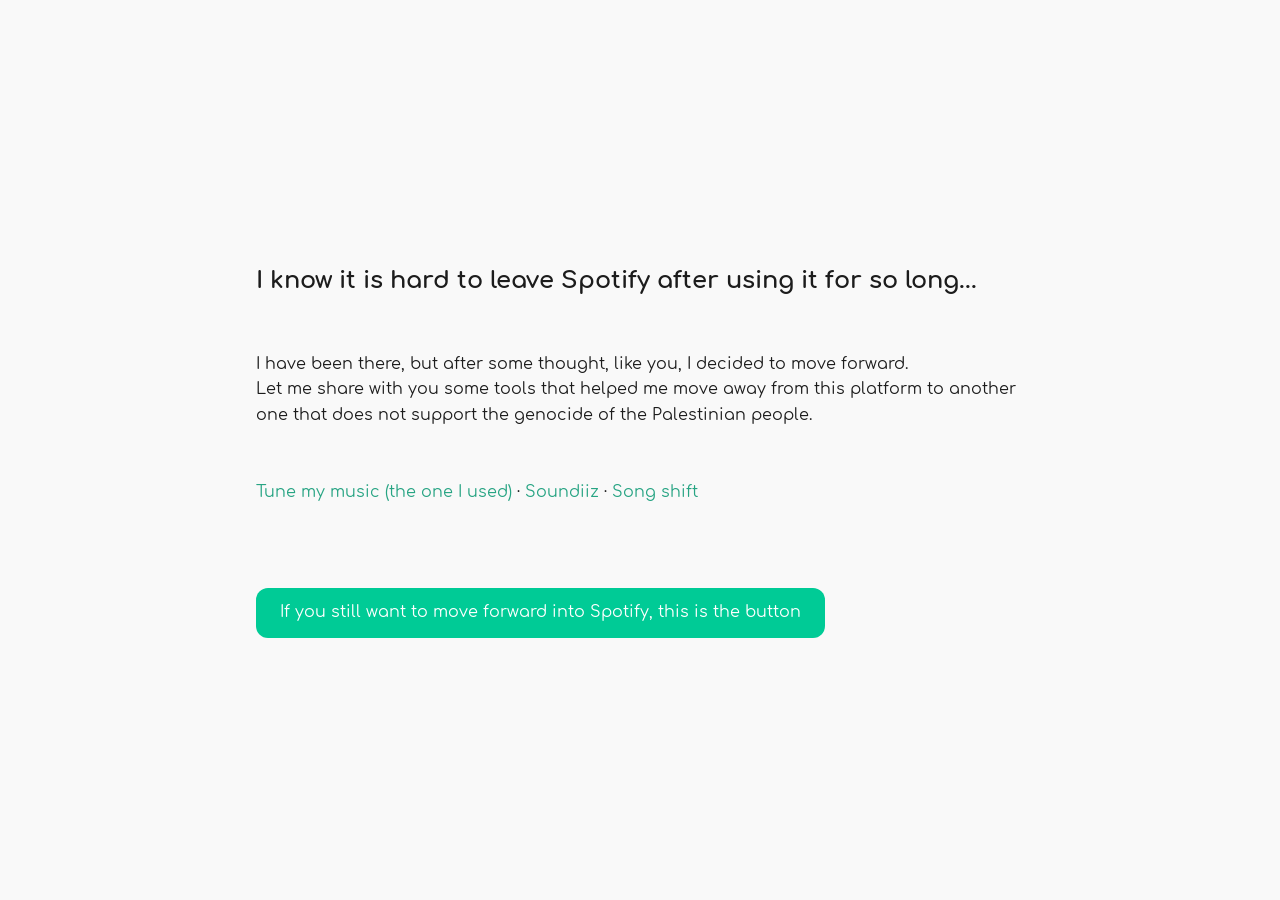
==== redirect-spotify.html @ 7b90a6bf "Update redirect-spotify.html" ====
<!DOCTYPE html>
<html lang="en">
<head>
  <meta charset="UTF-8">
  <title>We have to talk before moving to Spotify...</title>
  <link rel="stylesheet" href="assets/style.css">

  <!-- Page-specific overrides -->
  <style>
    body {
      display: flex;
      flex-direction: column;
      justify-content: center;
      align-items: center;
      height: 100vh;
      background: var(--bg);
      color: var(--text);
      font-family: 'Comfortaa', 'Inter', sans-serif;
      text-align: center;
    }
    .btn {
      display: inline-block;
      background: #00cb96;   /* force bright background */
      color: #fff;           /* force white text */
      text-decoration: none;
      padding: 0.75rem 1.5rem;
      border-radius: var(--radius);
      transition: background 0.3s ease;
      margin-top: 2rem;
    }
    .btn:hover {
      background: #008f6b;   /* darker green on hover */
      color: #fff;           /* keep text white */
    }
    /* Default link color */
    a {
      color: #27a483; /* more grey */
      text-decoration: none;
    }

    /* Hover state */
    a:hover {
      color: #00cb96; /* bright blue-green */
      text-decoration: underline; /* optional */
    }

    /* Visited (clicked) state */
    a:visited {
      color: #00553f; /* darker */
    }
        .content {
      width: 60%;          /* 3/5 of the screen */
      margin: 0 auto;      /* center horizontally */
      text-align: left;    /* keep text aligned nicely */
    }

    /* For smaller screens (phones/tablets) */
    @media (max-width: 768px) {
      .content {
        width: 80%;        /* 4/5 of the screen */
      }
    }
  </style>
</head>
<body>
  <div class="content">
    <h2>I know it is hard to leave Spotify after using it for so long...</h2>
    <br><br>
    <p>I have been there, but after some thought, like you, I decided to move forward.<p></p>Let me share with you some tools that helped me move away from this platform to another one that does not support the genocide of the Palestinian people.</p>
    <br><br>
    <p>
      <a href="https://www.tunemymusic.com/" target="_blank">Tune my music (the one I used)</a> ·
      <a href="https://soundiiz.com/es/" target="_blank">Soundiiz</a> ·
      <a href="https://www.songshift.com/" target="_blank">Song shift</a>
    </p>
    <br><br>
    <a href="https://open.spotify.com/artist/6ds8tmDh0ZEDJCX88GAYvw" target="_blank" class="btn">
      If you still want to move forward into Spotify, this is the button
    </a>
  </div>
</body>
</html>
---- assets/style.css ----
@font-face {
  font-family: 'Comfortaa';
  src: url('fonts/Comfortaa-Light.ttf') format('truetype');
  font-weight: 300;
  font-style: normal;
  font-display: swap;
}

@font-face {
  font-family: 'Comfortaa';
  src: url('fonts/Comfortaa-Regular.ttf') format('truetype');
  font-weight: 400;
  font-style: normal;
  font-display: swap;
}

@font-face {
  font-family: 'Comfortaa';
  src: url('fonts/Comfortaa-Bold.ttf') format('truetype');
  font-weight: 700;
  font-style: normal;
  font-display: swap;
}

.icon {
  width: 30px;
  height: auto;
  margin: 0 8px;
  vertical-align: middle;
  display: inline-block;
  border-radius: 5px;
  transition: background-color 0.3s ease;
  padding: 5px; /* adds space around the icon so the background is visible */
}

.icon:hover {
  background-color: #00cb96; /* bright blue */
}

a {
  text-decoration: none;
  color: var(--accent); /* dark gray */
}

a:visited {
  color: var(--accent); /* override purple */
}

a:hover {
  color: #00cb96; /* bright blue-green */
  transition: color 0.3s ease;
}


.stream-icon {
  width: 60px;
  height: auto;
  margin: 0 8px;
  vertical-align: middle;
  display: inline-block;
  border-radius: 5px;
  transition: background-color 0.3s ease;
  padding: 5px; /* adds space around the icon so the background is visible */
}

.stream-icon:hover {
  background-color: #00cb96; /* bright blue */
}

.music-widget {
  text-align: center;
  padding: 4rem 0;
}

.music-widget iframe {
  width: 40vw;        /* 2/5 of the viewport width */
  max-width: 500px;   /* prevent it from getting too wide */
  border-radius: 12px;
}

.music-widget h4 {
  padding: 0 0 0.5rem
}

@media (max-width: 768px) {
  .music-widget iframe {
    width: 90vw;
    max-width: none;
  }
}



.banner {
  width: 100vw; /* full screen width */
  height: auto;
  display: block;
}

/* código original de chatgpt*/

:root {
  --bg: #f9f9f9;
  --text: #1c1c1c;
  --accent: #111;
  --muted: #6c6c6c;
  --radius: 12px;
}

* {
  box-sizing: border-box;
  margin: 0;
  padding: 0;
}

body {
  margin: 0; /* margen superior 0, añadido al codigo original de ChatGPT */
  font-family: 'Comfortaa', 'Inter', sans-serif;
  background: var(--bg);
  color: var(--text);
  line-height: 1.6;
  scroll-behavior: smooth;
}

.container {
  max-width: 1100px;
  margin: 0 auto;
  padding: 0 1rem;
}

.container.narrow {
  max-width: 700px;
}

header {
  background: var(--bg);
  padding: 0;
  border-bottom: none;
}

header .container {
  display: flex;
  justify-content: space-between;
  align-items: center;
}

.logo {
  font-weight: 600;
  letter-spacing: -0.5px;
  text-transform: lowercase;
}

nav a {
  margin-left: 1.5rem;
  text-decoration: none;
  color: var(--text);
  font-weight: 400;
  transition: color 0.2s ease;
}

nav a:hover {
  color: var(--muted);
}

.hero {
  padding: 4rem 0 2rem;
  text-align: center;
}

.hero h2 {
  font-size: 2.2rem;
  font-weight: 600;
  margin-bottom: 1rem;
}

.hero p {
  max-width: 600px;
  margin: 0.5rem auto 2rem;
  color: var(--muted);
}

.btn {
  display: inline-block;
  background: var(--accent);
  color: #fff;
  text-decoration: none;
  padding: 0.75rem 1.5rem;
  border-radius: var(--radius);
  transition: background 0.3s ease;
}

.btn:hover {
  background: #333;
}

.music-platforms {
  padding: 2rem 0;
  /* background: #fff; */
}

.music-platforms h3 {
  text-transform: uppercase;
  letter-spacing: 1px;
  margin-bottom: 1rem;
  font-size: 0.9rem;
  color: var(--muted);
}

.playlists {
  padding: 6rem 0;
}

.playlists h3 {
  text-transform: uppercase;
  letter-spacing: 1px;
  font-size: 0.9rem;
  color: var(--muted);
  margin-bottom: 2rem;
  text-align: center;
}

.grid {
  display: grid;
  grid-template-columns: repeat(auto-fit, minmax(260px, 1fr));
  gap: 2rem;
}

.card {
  background: #fff;
  border-radius: var(--radius);
  overflow: hidden;
  text-decoration: none;
  color: var(--text);
  transition: transform 0.2s ease, box-shadow 0.2s ease;
}

.card:hover {
  transform: translateY(-4px);
  box-shadow: 0 6px 20px rgba(0,0,0,0.08);
}

.thumb {
  width: 100%;
  padding-top: 60%;
  background-size: cover;
  background-position: center;
}

.text {
  padding: 1.25rem;
}

.text h4 {
  margin-bottom: 0.5rem;
  font-size: 1.1rem;
  font-weight: 600;
}

.text p {
  font-size: 0.9rem;
  color: var(--muted);
}

footer {
  background: var(--accent);
  color: #fff;
  text-align: center;
  padding: 3rem 1rem;
}

footer a {
  color: #fff;
  margin: 0 0.75rem;
  text-decoration: none;
  font-weight: 400;
}

footer a:hover {
  text-decoration: underline;
}

footer .small {
  color: #aaa;
  font-size: 0.65rem;
  margin-top: 0.75rem;
}
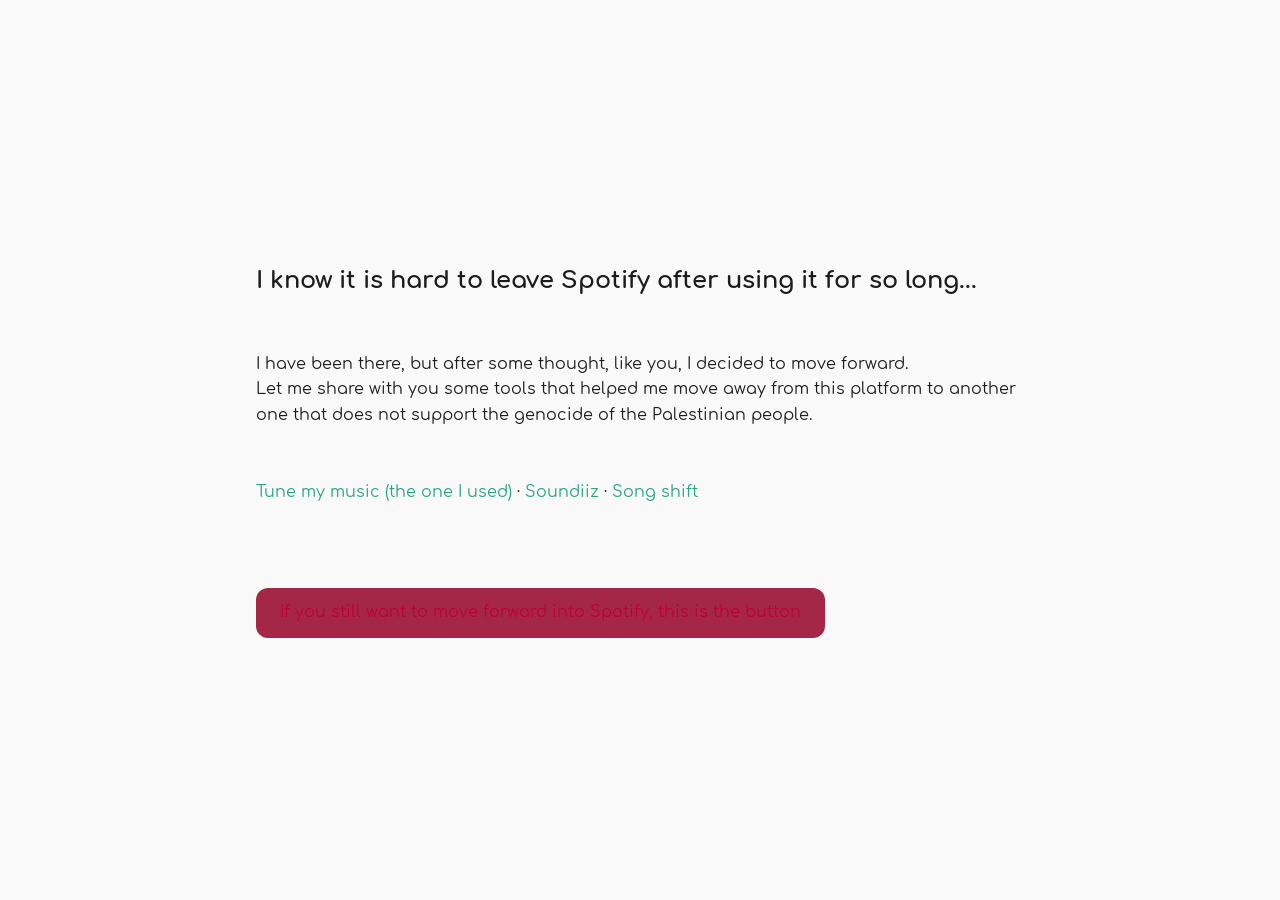
==== commit faa120a0: "Update redirect-spotify.html" ====
--- a/redirect-spotify.html
+++ b/redirect-spotify.html
@@ -20,8 +20,8 @@
     }
     .btn {
       display: inline-block;
-      background: #00cb96;   /* force bright background */
-      color: #fff;           /* force white text */
+      background: #a42748;   /* force red background */
+      color: #be0032;           /* force red text */
       text-decoration: none;
       padding: 0.75rem 1.5rem;
       border-radius: var(--radius);
@@ -29,8 +29,8 @@
       margin-top: 2rem;
     }
     .btn:hover {
-      background: #008f6b;   /* darker green on hover */
-      color: #fff;           /* keep text white */
+      background: #741c33;   /* darker red on hover */
+      color: #a4002b;           /* red text */
     }
     /* Default link color */
     a {
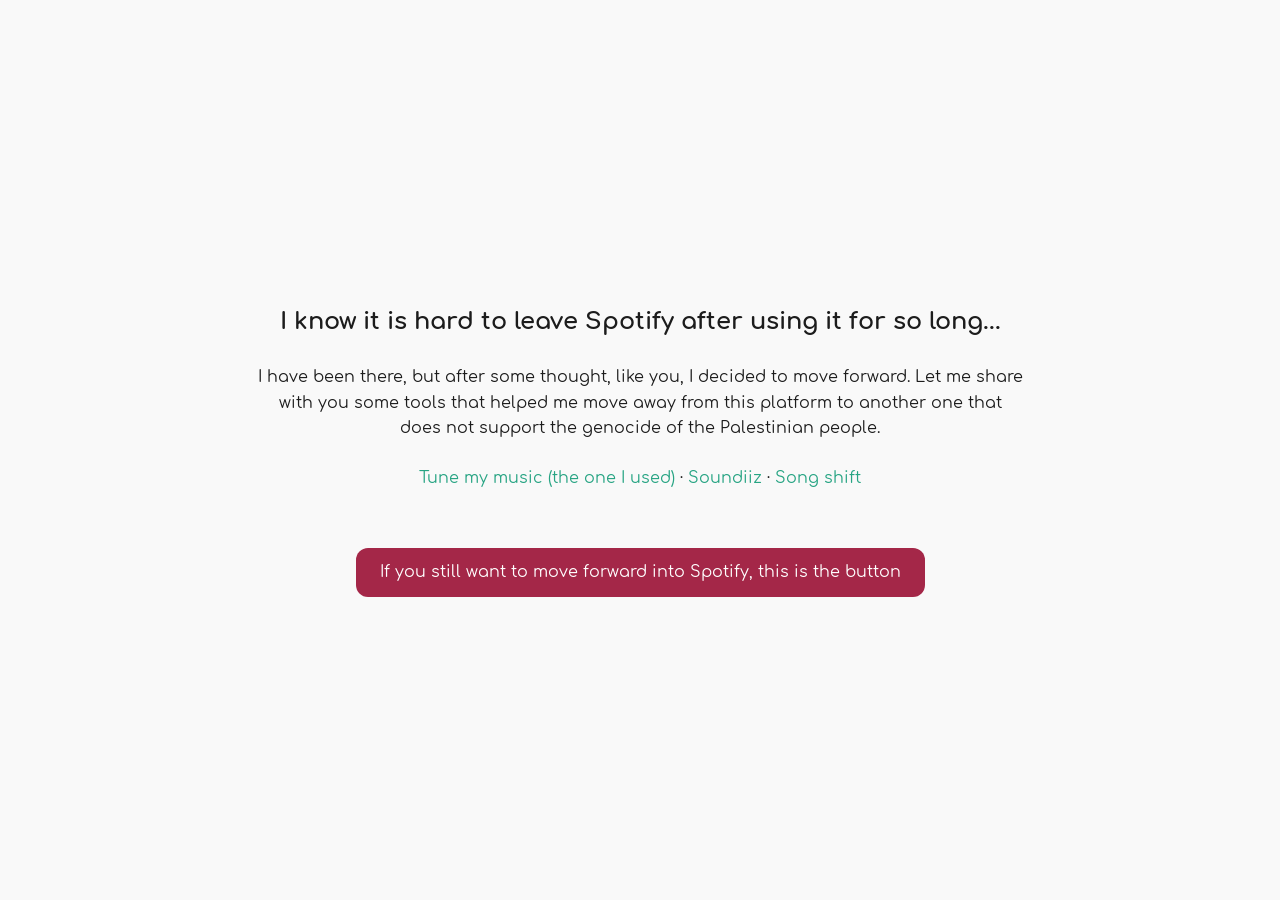
==== commit 77431ffe: "Update redirect-spotify.html" ====
--- a/redirect-spotify.html
+++ b/redirect-spotify.html
@@ -12,16 +12,18 @@
       flex-direction: column;
       justify-content: center;
       align-items: center;
-      height: 100vh;
+      min-height: 100vh;
       background: var(--bg);
       color: var(--text);
       font-family: 'Comfortaa', 'Inter', sans-serif;
       text-align: center;
+      margin: 0;
     }
+
     .btn {
       display: inline-block;
-      background: #a42748;   /* force red background */
-      color: #be0032;           /* force red text */
+      background: #a42748;   /* red background */
+      color: #fff;           /* white text */
       text-decoration: none;
       padding: 0.75rem 1.5rem;
       border-radius: var(--radius);
@@ -30,28 +32,26 @@
     }
     .btn:hover {
       background: #741c33;   /* darker red on hover */
-      color: #a4002b;           /* red text */
+      color: #fff;           /* keep white text */
     }
+
     /* Default link color */
     a {
-      color: #27a483; /* more grey */
+      color: #27a483; /* teal/grey */
       text-decoration: none;
     }
-
-    /* Hover state */
     a:hover {
-      color: #00cb96; /* bright blue-green */
-      text-decoration: underline; /* optional */
+      color: #00cb96; /* bright green */
+      text-decoration: underline;
+    }
+    a:visited {
+      color: #00553f; /* darker green */
     }
 
-    /* Visited (clicked) state */
-    a:visited {
-      color: #00553f; /* darker */
-    }
-        .content {
+    .content {
       width: 60%;          /* 3/5 of the screen */
       margin: 0 auto;      /* center horizontally */
-      text-align: left;    /* keep text aligned nicely */
+      text-align: center;  /* center text and inline elements */
     }
 
     /* For smaller screens (phones/tablets) */
@@ -60,20 +60,24 @@
         width: 80%;        /* 4/5 of the screen */
       }
     }
+
+    h2, p {
+      margin-bottom: 1.5rem; /* spacing between blocks */
+    }
   </style>
 </head>
 <body>
   <div class="content">
     <h2>I know it is hard to leave Spotify after using it for so long...</h2>
-    <br><br>
-    <p>I have been there, but after some thought, like you, I decided to move forward.<p></p>Let me share with you some tools that helped me move away from this platform to another one that does not support the genocide of the Palestinian people.</p>
-    <br><br>
+
+    <p>I have been there, but after some thought, like you, I decided to move forward. Let me share with you some tools that helped me move away from this platform to another one that does not support the genocide of the Palestinian people.</p>
+
     <p>
       <a href="https://www.tunemymusic.com/" target="_blank">Tune my music (the one I used)</a> ·
       <a href="https://soundiiz.com/es/" target="_blank">Soundiiz</a> ·
       <a href="https://www.songshift.com/" target="_blank">Song shift</a>
     </p>
-    <br><br>
+
     <a href="https://open.spotify.com/artist/6ds8tmDh0ZEDJCX88GAYvw" target="_blank" class="btn">
       If you still want to move forward into Spotify, this is the button
     </a>
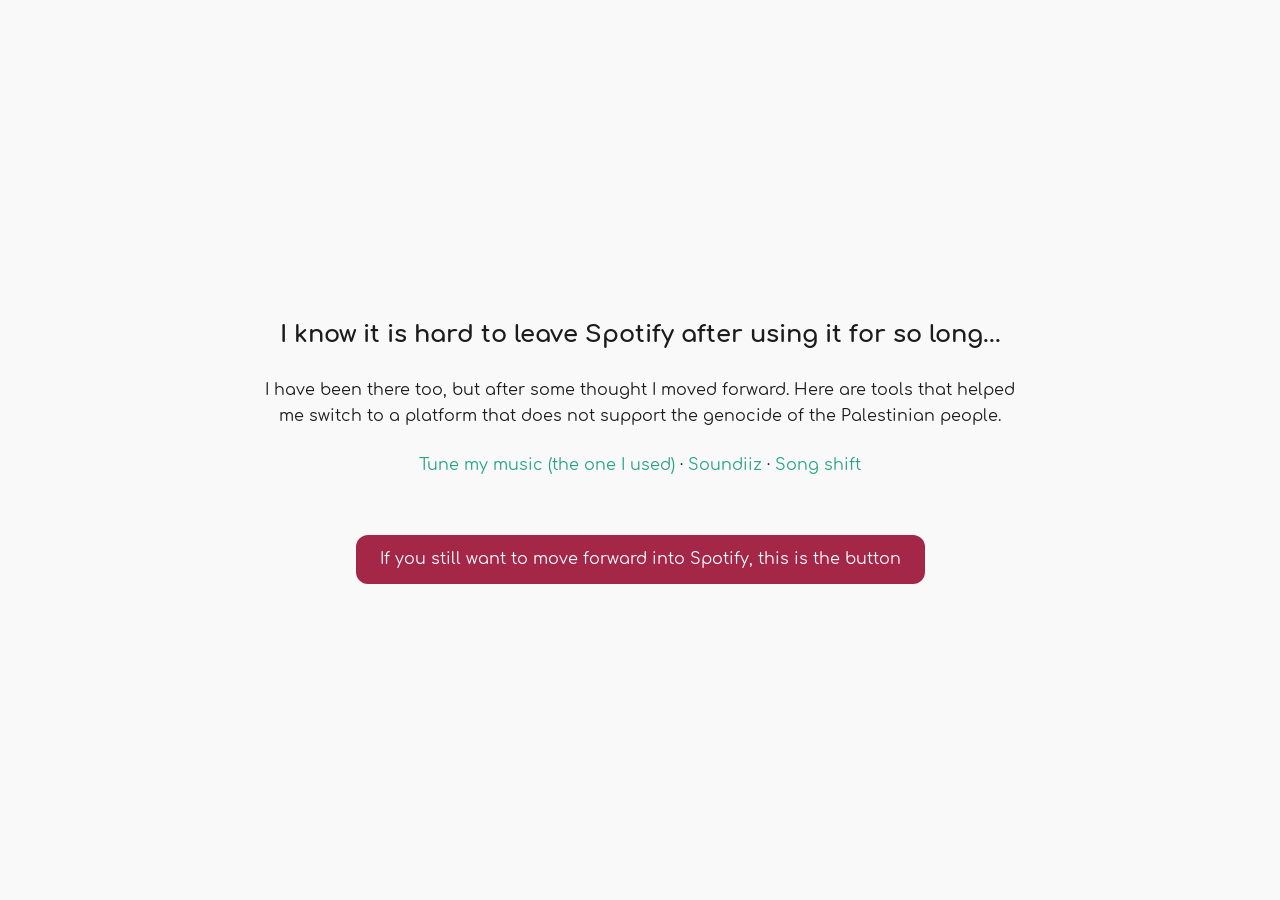
==== commit 44a967df: "Update redirect-spotify.html" ====
--- a/redirect-spotify.html
+++ b/redirect-spotify.html
@@ -70,7 +70,7 @@
   <div class="content">
     <h2>I know it is hard to leave Spotify after using it for so long...</h2>
 
-    <p>I have been there, but after some thought, like you, I decided to move forward. Let me share with you some tools that helped me move away from this platform to another one that does not support the genocide of the Palestinian people.</p>
+    <p>I have been there too, but after some thought I moved forward. Here are tools that helped me switch to a platform that does not support the genocide of the Palestinian people.</p>
 
     <p>
       <a href="https://www.tunemymusic.com/" target="_blank">Tune my music (the one I used)</a> ·
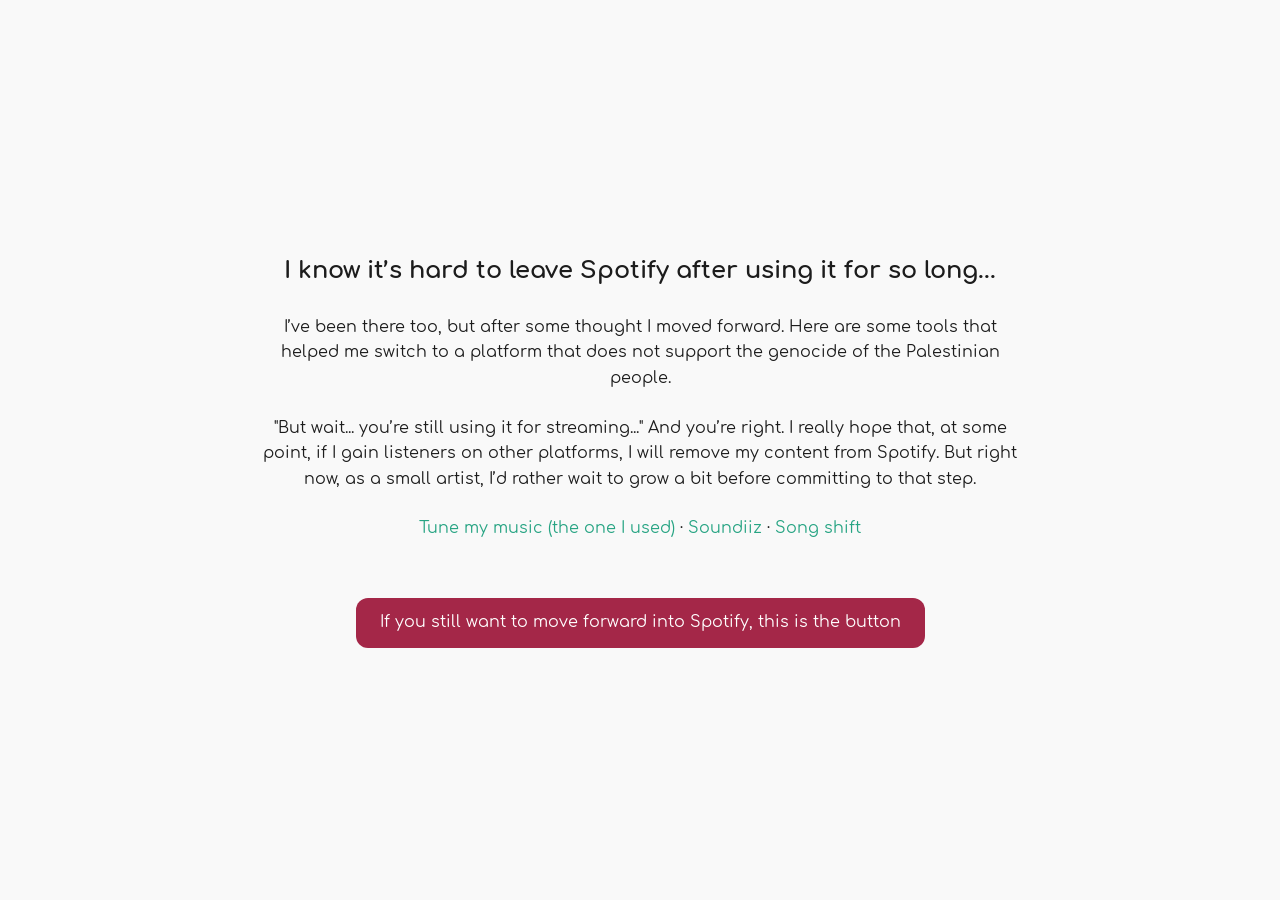
==== commit ad477b05: "Update redirect-spotify.html" ====
--- a/redirect-spotify.html
+++ b/redirect-spotify.html
@@ -20,57 +20,62 @@
       margin: 0;
     }
 
-    .btn {
+    /* Button-specific styles */
+    a.btn {
       display: inline-block;
-      background: #a42748;   /* red background */
-      color: #fff;           /* white text */
+      background: #a42748;
+      color: #fff !important;           /* force white text */
       text-decoration: none;
       padding: 0.75rem 1.5rem;
       border-radius: var(--radius);
       transition: background 0.3s ease;
       margin-top: 2rem;
     }
-    .btn:hover {
-      background: #741c33;   /* darker red on hover */
-      color: #fff;           /* keep white text */
+
+    a.btn:hover {
+      background: #741c33;
+      color: #fff !important;           /* keep white text on hover */
     }
 
-    /* Default link color */
+    /* Default link styles */
     a {
-      color: #27a483; /* teal/grey */
+      color: #27a483;
       text-decoration: none;
     }
+
     a:hover {
-      color: #00cb96; /* bright green */
+      color: #00cb96;
       text-decoration: underline;
     }
+
     a:visited {
-      color: #00553f; /* darker green */
+      color: #00553f;
     }
 
     .content {
-      width: 60%;          /* 3/5 of the screen */
-      margin: 0 auto;      /* center horizontally */
-      text-align: center;  /* center text and inline elements */
+      width: 60%;
+      margin: 0 auto;
+      text-align: center;
     }
 
-    /* For smaller screens (phones/tablets) */
     @media (max-width: 768px) {
       .content {
-        width: 80%;        /* 4/5 of the screen */
+        width: 80%;
       }
     }
 
     h2, p {
-      margin-bottom: 1.5rem; /* spacing between blocks */
+      margin-bottom: 1.5rem;
     }
   </style>
 </head>
 <body>
   <div class="content">
-    <h2>I know it is hard to leave Spotify after using it for so long...</h2>
+    <h2>I know it’s hard to leave Spotify after using it for so long...</h2>
 
-    <p>I have been there too, but after some thought I moved forward. Here are tools that helped me switch to a platform that does not support the genocide of the Palestinian people.</p>
+    <p>I’ve been there too, but after some thought I moved forward. Here are some tools that helped me switch to a platform that does not support the genocide of the Palestinian people.</p>
+
+    <p>"But wait... you’re still using it for streaming..." And you’re right. I really hope that, at some point, if I gain listeners on other platforms, I will remove my content from Spotify. But right now, as a small artist, I’d rather wait to grow a bit before committing to that step.</p>
 
     <p>
       <a href="https://www.tunemymusic.com/" target="_blank">Tune my music (the one I used)</a> ·
@@ -78,7 +83,7 @@
       <a href="https://www.songshift.com/" target="_blank">Song shift</a>
     </p>
 
-    <a href="https://open.spotify.com/artist/6ds8tmDh0ZEDJCX88GAYvw" target="_blank" class="btn">
+    <a href="https://open.spotify.com/artist/6ds8tmDh0ZEDJCX88GAYvw" class="btn">
       If you still want to move forward into Spotify, this is the button
     </a>
   </div>
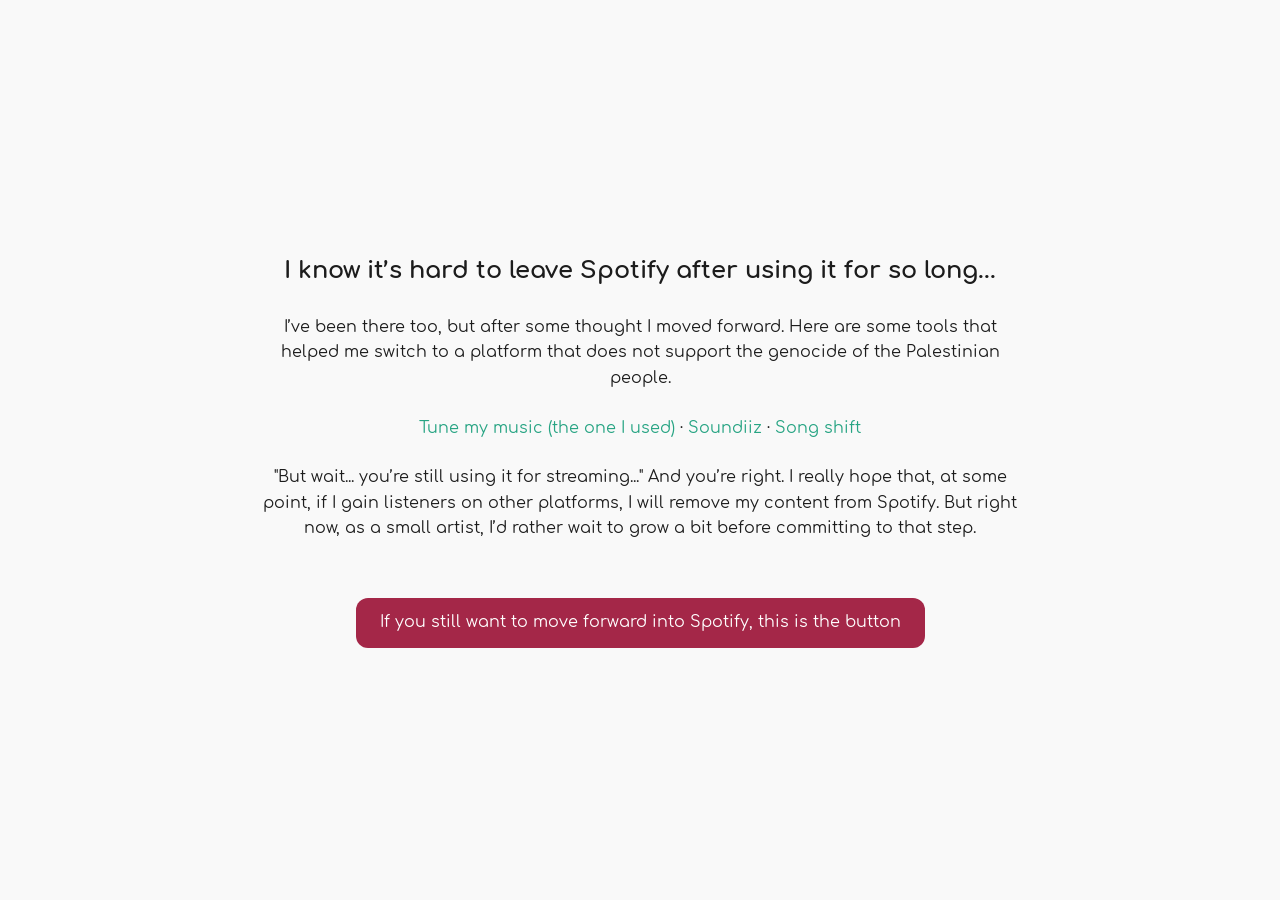
==== commit b68fc773: "Update redirect-spotify.html" ====
--- a/redirect-spotify.html
+++ b/redirect-spotify.html
@@ -75,13 +75,13 @@
 
     <p>I’ve been there too, but after some thought I moved forward. Here are some tools that helped me switch to a platform that does not support the genocide of the Palestinian people.</p>
 
-    <p>"But wait... you’re still using it for streaming..." And you’re right. I really hope that, at some point, if I gain listeners on other platforms, I will remove my content from Spotify. But right now, as a small artist, I’d rather wait to grow a bit before committing to that step.</p>
-
     <p>
       <a href="https://www.tunemymusic.com/" target="_blank">Tune my music (the one I used)</a> ·
       <a href="https://soundiiz.com/es/" target="_blank">Soundiiz</a> ·
       <a href="https://www.songshift.com/" target="_blank">Song shift</a>
     </p>
+
+    <p>"But wait... you’re still using it for streaming..." And you’re right. I really hope that, at some point, if I gain listeners on other platforms, I will remove my content from Spotify. But right now, as a small artist, I’d rather wait to grow a bit before committing to that step.</p>
 
     <a href="https://open.spotify.com/artist/6ds8tmDh0ZEDJCX88GAYvw" class="btn">
       If you still want to move forward into Spotify, this is the button
